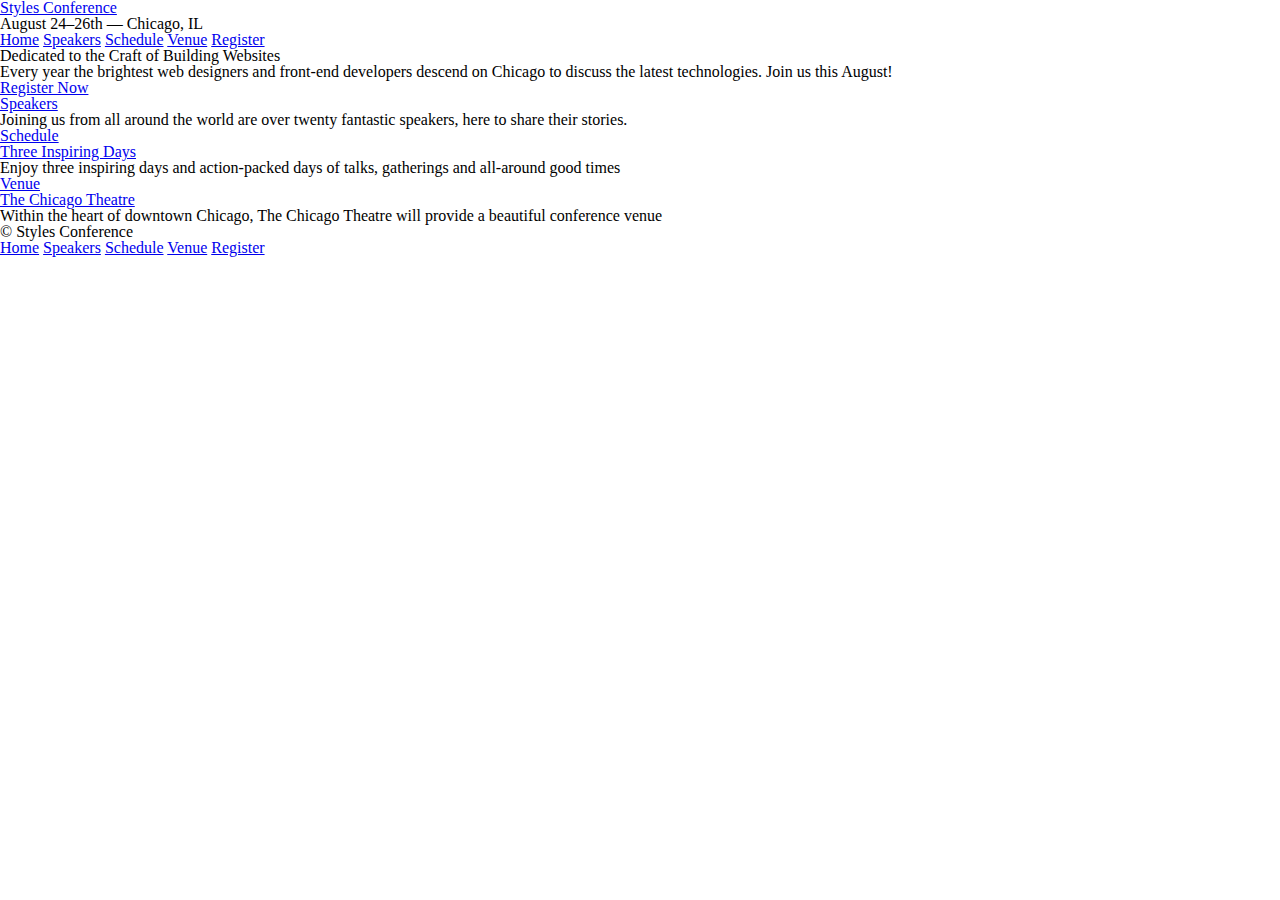
==== index.html @ 45fffbf1 "Add class and button   -Add class container to header, section and footer   -Add class button to reg" ====
<!DOCTYPE html>
<html lang="en">

<head>
  <meta charset="utf-8">
  <title>Styles Conference</title>
  <link rel="stylesheet" href="assets/stylesheets/main.css">
</head>

<body>

  <header class="container">
    <h1>
      <a href ="index.html">Styles Conference</a>
    </h1>
    <h3>
      August 24&ndash;26th &mdash; Chicago, IL
    </h3>

    <nav>
      <a href="index.html">Home</a>
      <a href="speakers.html">Speakers</a>
      <a href="schedule.html">Schedule</a>
      <a href="venue.html">Venue</a>
      <a href="register.html">Register</a>
    </nav>

  </header>

  <section class="hero container">

    <h2>Dedicated to the Craft of Building Websites</h2>

    <p>Every year the brightest web designers and front-end developers descend on Chicago to discuss the latest technologies. Join us this August!</p>

    <a class="btn btn-alt" href="register.html">Register Now</a>

  </section>

  <section class="container">

    <section>
      <a href="speakers.html">
        <h5>Speakers</h5>
      </a>
      <p>Joining us from all around the world are over twenty fantastic speakers, here to share their stories.</p>
    </section>

    <section>
      <a href="schedule.html">
        <h5>Schedule</h5>
        <h3>Three Inspiring Days</h3>
      </a>
      <p>Enjoy three inspiring days and action-packed days of talks, gatherings and all-around good times</p>
    </section>

    <section>
      <a href="venue.html">
        <h5>Venue</h5>
        <h3>The Chicago Theatre</h3>
      </a>
      <p>Within the heart of downtown Chicago, The Chicago Theatre will provide a beautiful conference venue</p>
    </section>

  </section>

  <footer class="container">

    <small>&copy; Styles Conference</small>

    <nav>
      <a href="index.html">Home</a>
      <a href="speakers.html">Speakers</a>
      <a href="schedule.html">Schedule</a>
      <a href="venue.html">Venue</a>
      <a href="register.html">Register</a>
    </nav>

  </footer>

</body>

</html>
---- assets/stylesheets/main.css ----
/* http://meyerweb.com/eric/tools/css/reset/ 2. v2.0 | 20110126
  License: none (public domain)
*/

html, body, div, span, applet, object, iframe,
h1, h2, h3, h4, h5, h6, p, blockquote, pre,
a, abbr, acronym, address, big, cite, code,
del, dfn, em, img, ins, kbd, q, s, samp,
small, strike, strong, sub, sup, tt, var,
b, u, i, center,
dl, dt, dd, ol, ul, li,
fieldset, form, label, legend,
table, caption, tbody, tfoot, thead, tr, th, td,
article, aside, canvas, details, embed,
figure, figcaption, footer, header, hgroup,
menu, nav, output, ruby, section, summary,
time, mark, audio, video {
  margin: 0;
  padding: 0;
  border: 0;
  font-size: 100%;
  font: inherit;
  vertical-align: baseline;
}
/* HTML5 display-role reset for older browsers */
article, aside, details, figcaption, figure,
footer, header, hgroup, menu, nav, section {
  display: block;
}
body {
  line-height: 1;
}
ol, ul {
  list-style: none;
}
blockquote, q {
  quotes: none;
}
blockquote:before, blockquote:after,
q:before, q:after {
  content: '';
  content: none;
}
table {
  border-collapse: collapse;
  border-spacing: 0;
}
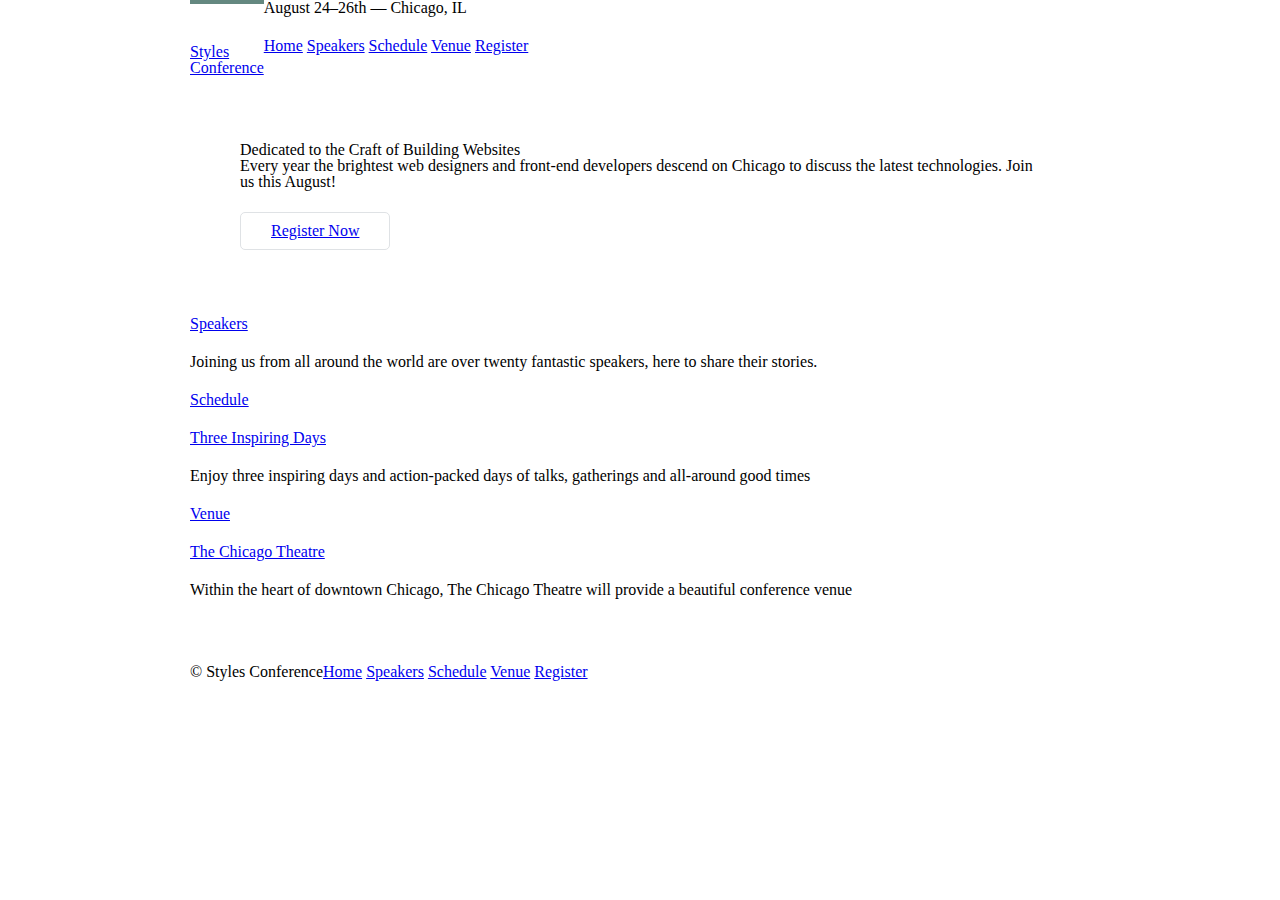
==== commit 5b6e1059: "Modify header and footer class value" ====
--- a/index.html
+++ b/index.html
@@ -9,9 +9,9 @@
 
 <body>
 
-  <header class="container">
-    <h1>
-      <a href ="index.html">Styles Conference</a>
+  <header class="container group">
+    <h1 class = "logo">
+      <a href ="index.html">Styles <br /> Conference</a>
     </h1>
     <h3>
       August 24&ndash;26th &mdash; Chicago, IL
@@ -64,7 +64,7 @@
 
   </section>
 
-  <footer class="container">
+  <footer class="primary-footer container group">
 
     <small>&copy; Styles Conference</small>
 
--- a/assets/stylesheets/main.css
+++ b/assets/stylesheets/main.css
@@ -45,3 +45,106 @@
   border-collapse: collapse;
   border-spacing: 0;
 }
+
+/*
+  ========================================
+  Grid
+  ========================================
+*/
+
+*,
+*:before,
+*:after {
+  -webkit-box-sizing: border-box;
+     -moz-box-sizing: border-box;
+          box-sizing: border-box;
+}
+
+/*
+  ========================================
+  Clearfix
+  ========================================
+*/
+.group:before,
+.group:after {
+  content: "";
+  display: table;
+}
+.group:after {
+  clear: both;
+}
+.group {
+  clear: both;
+  *zoom: 1;
+}
+
+
+.container {
+  margin: 0 auto;
+  padding-left: 30px;
+  padding-right: 30px;
+  width: 960px;
+}
+/*
+  ========================================
+  Typography
+  ========================================
+*/
+
+h1, h3, h4, h5, p {
+  margin-bottom: 22px;
+}
+
+/*
+  ========================================
+  Buttons
+  ========================================
+*/
+
+.btn {
+  border-radius: 5px;
+  display: inline-block;
+  margin: 0;
+}
+
+.btn-alt {
+  border: 1px solid #dfe2e5;
+  padding: 10px 30px;
+}
+
+/*
+  ========================================
+  Home
+  ========================================
+*/
+
+.hero {
+  padding: 22px 80px 66px 80px;
+}
+/*
+  ========================================
+  Primary header
+  ========================================
+*/
+
+.logo {
+  border-top: 4px solid #648880;
+  padding: 40px 0 22px 0;
+  float: left;
+}
+
+
+/*
+  ========================================
+  Primary footer
+  ========================================
+*/
+
+.primary-footer small {
+  float: left;
+}
+
+.primary-footer {
+  padding-bottom: 44px;
+  padding-top: 44px;
+}
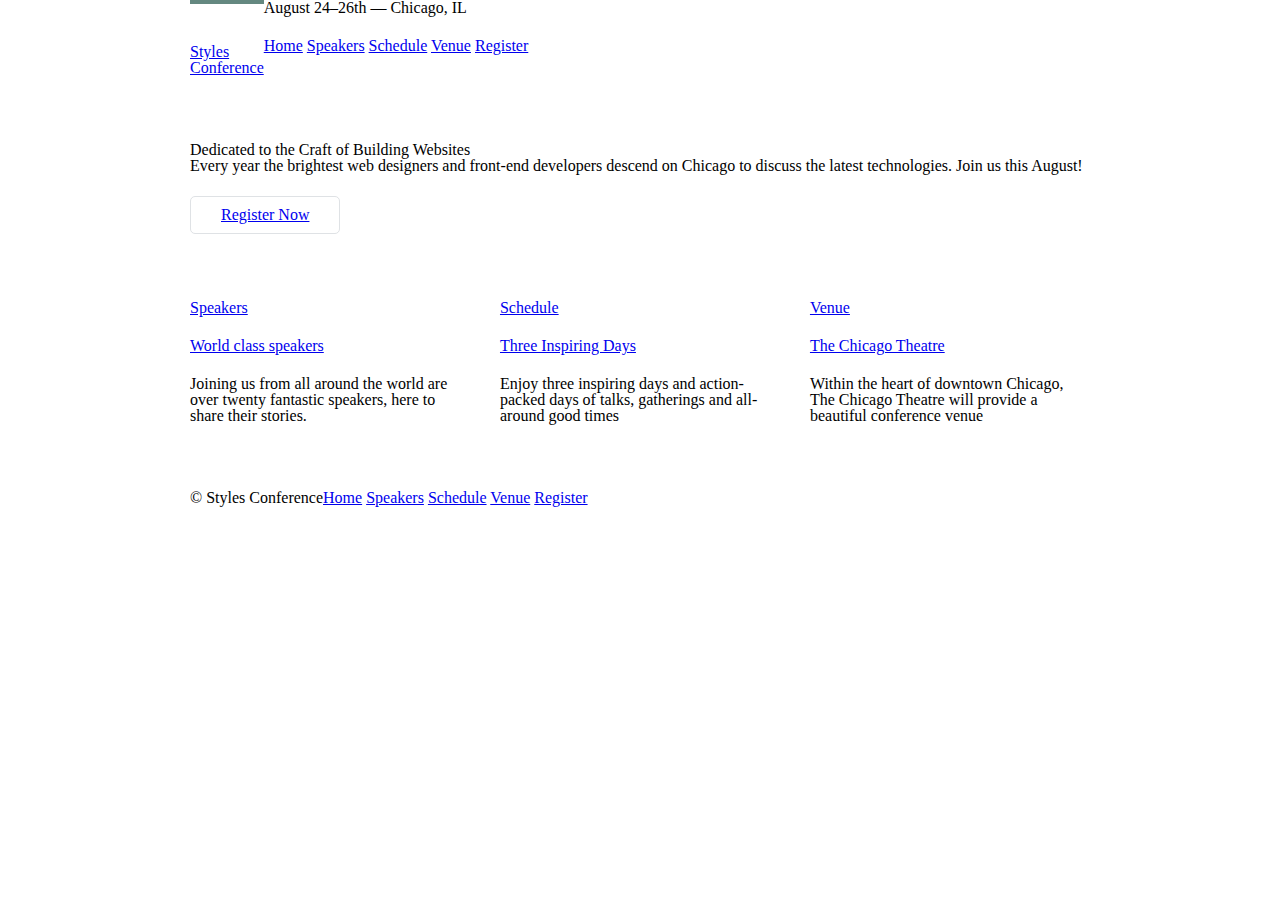
==== commit 60eecb05: "Add class grid, col-1-3 and remove class container   -Replace class value container with grid   -Add" ====
--- a/index.html
+++ b/index.html
@@ -37,24 +37,22 @@
 
   </section>
 
-  <section class="container">
+  <section class="grid">
 
-    <section>
+    <section class = "col-1-3">
       <a href="speakers.html">
         <h5>Speakers</h5>
+        <h3>World class speakers</h3>
       </a>
       <p>Joining us from all around the world are over twenty fantastic speakers, here to share their stories.</p>
-    </section>
-
-    <section>
+    </section><!--
+    --><section class = "col-1-3">
       <a href="schedule.html">
         <h5>Schedule</h5>
         <h3>Three Inspiring Days</h3>
       </a>
       <p>Enjoy three inspiring days and action-packed days of talks, gatherings and all-around good times</p>
-    </section>
-
-    <section>
+    </section><section class = "col-1-3">
       <a href="venue.html">
         <h5>Venue</h5>
         <h3>The Chicago Theatre</h3>
--- a/assets/stylesheets/main.css
+++ b/assets/stylesheets/main.css
@@ -148,3 +148,34 @@
   padding-bottom: 44px;
   padding-top: 44px;
 }
+
+
+.col-1-3 {
+  width: 33.33%;
+}
+.col-2-3 {
+  width: 66.66%;
+}
+
+.col-1-3,
+.col-2-3 {
+  display: inline-block;
+  vertical-align: top;
+}
+
+.grid,
+.col-1-3,
+.col-2-3 {
+  padding-left: 15px;
+  padding-right: 15px;
+}
+
+.container,
+.grid {
+  margin: 0 auto;
+  width: 960px;
+}
+.container {
+  padding-left: 30px;
+  padding-right: 30px;
+}
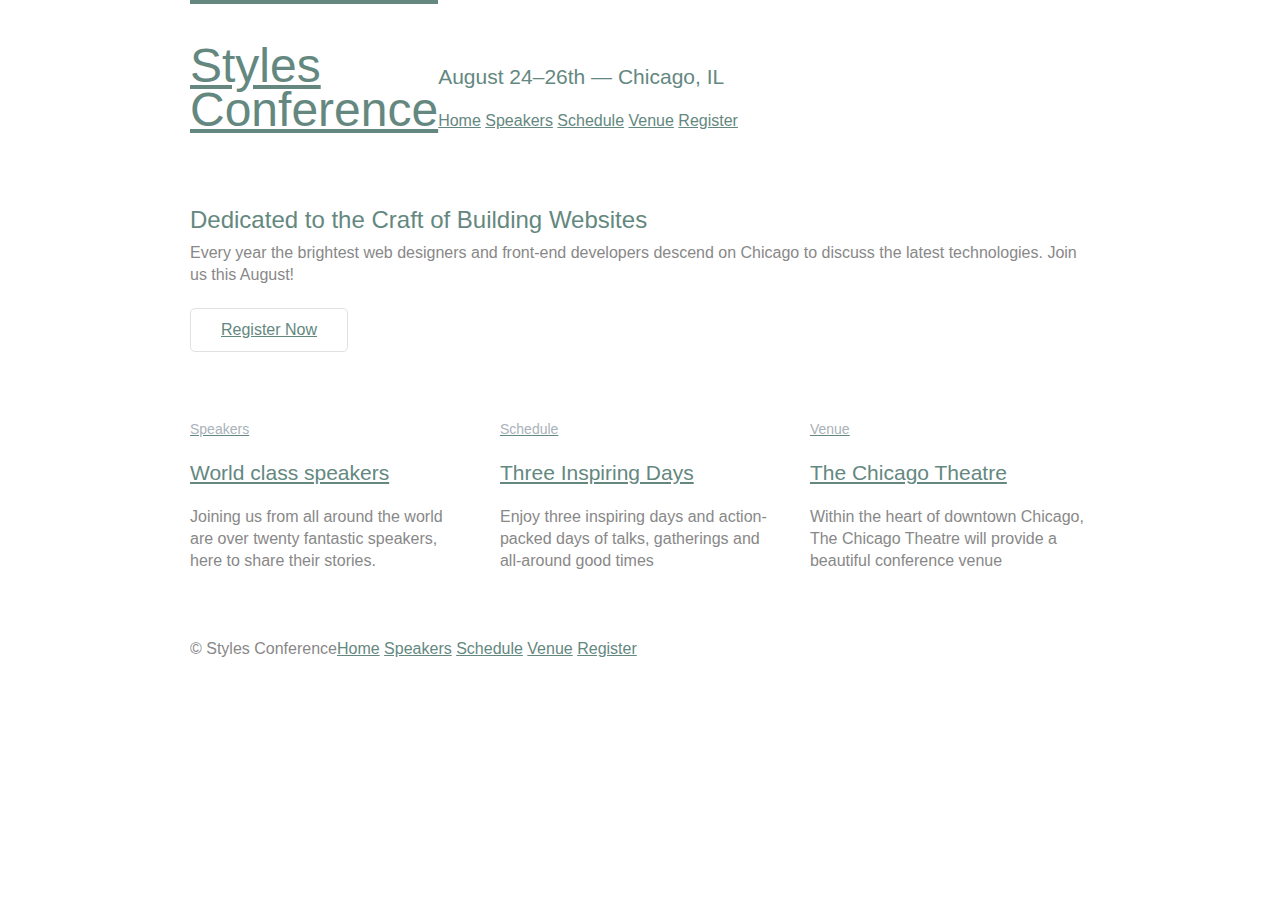
==== commit 4a564c4e: "Add class tagline to header element" ====
--- a/index.html
+++ b/index.html
@@ -13,9 +13,8 @@
     <h1 class = "logo">
       <a href ="index.html">Styles <br /> Conference</a>
     </h1>
-    <h3>
-      August 24&ndash;26th &mdash; Chicago, IL
-    </h3>
+    <h3 class="tagline">August 24&ndash;26th &mdash; Chicago, IL</h3>
+
 
     <nav>
       <a href="index.html">Home</a>
--- a/assets/stylesheets/main.css
+++ b/assets/stylesheets/main.css
@@ -133,7 +133,6 @@
   float: left;
 }
 
-
 /*
   ========================================
   Primary footer
@@ -179,3 +178,73 @@
   padding-left: 30px;
   padding-right: 30px;
 }
+
+/*
+  ========================================
+  Custom styles
+  ========================================
+*/
+body {
+  color: #888;
+  font: 300 16px/22px "Open Sans", "Helvetica Neue", Helvetica, Arial, sans-serif;
+}
+
+h1, h2, h3, h4 {
+  color: #648880;
+}
+
+h1 {
+  font-size: 36px;
+  line-height: 44px;
+}
+h2 {
+  font-size: 24px;
+  line-height: 44px;
+}
+h3 {
+  font-size: 21px;
+}
+h4 {
+  font-size: 18px;
+}
+
+h5 {
+  color: #a9b2b9;
+  font-size: 14px;
+  font-weight: 400;
+}
+
+strong {
+  font-weight: 400;
+}
+cite, em {
+  font-style: italic;
+}
+
+
+/*
+  ========================================
+  Links
+  ========================================
+*/
+
+a:hover {
+  color: #a9b2b9;
+}
+a {
+  color: #648880;
+}
+
+
+.logo {
+  border-top: 4px solid #648880;
+  float: left;
+  font-size: 48px;
+  line-height: 44px;
+  padding: 40px 0 22px 0;
+}
+
+
+.tagline {
+  margin: 66px 0 22px 0;
+}
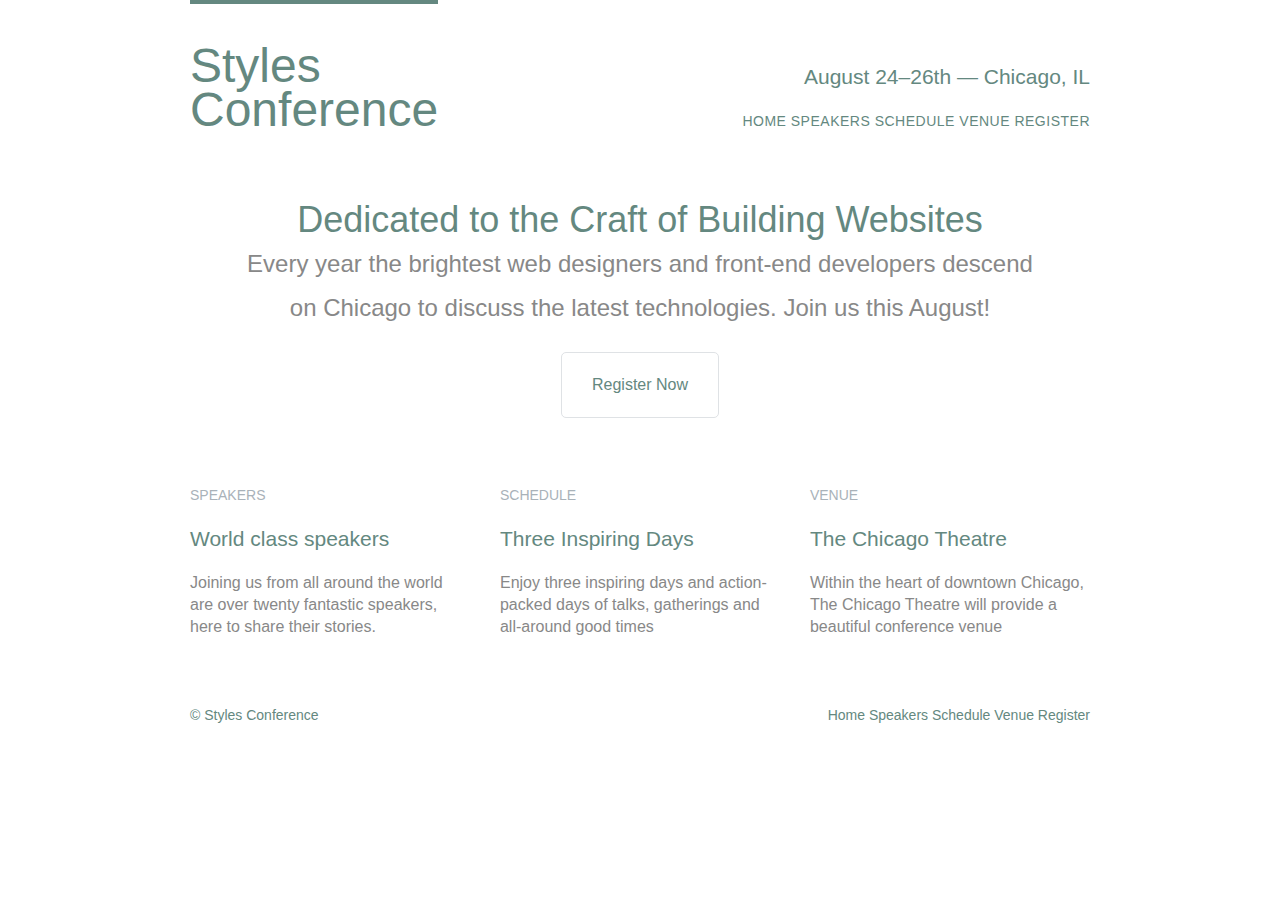
==== commit ffc3a373: "Add googleapis font Lato" ====
--- a/index.html
+++ b/index.html
@@ -5,7 +5,10 @@
   <meta charset="utf-8">
   <title>Styles Conference</title>
   <link rel="stylesheet" href="assets/stylesheets/main.css">
+  <link rel="stylesheet"
+  href="http://fonts.googleapis.com/css?family=Lato:100,300,400">
 </head>
+
 
 <body>
 
@@ -16,7 +19,7 @@
     <h3 class="tagline">August 24&ndash;26th &mdash; Chicago, IL</h3>
 
 
-    <nav>
+    <nav class="nav primary-nav">
       <a href="index.html">Home</a>
       <a href="speakers.html">Speakers</a>
       <a href="schedule.html">Schedule</a>
@@ -38,7 +41,7 @@
 
   <section class="grid">
 
-    <section class = "col-1-3">
+    <section class = "teaser col-1-3">
       <a href="speakers.html">
         <h5>Speakers</h5>
         <h3>World class speakers</h3>
@@ -65,7 +68,7 @@
 
     <small>&copy; Styles Conference</small>
 
-    <nav>
+    <nav class ="nav">
       <a href="index.html">Home</a>
       <a href="speakers.html">Speakers</a>
       <a href="schedule.html">Schedule</a>
--- a/assets/stylesheets/main.css
+++ b/assets/stylesheets/main.css
@@ -212,6 +212,7 @@
   color: #a9b2b9;
   font-size: 14px;
   font-weight: 400;
+  text-transform: uppercase;
 }
 
 strong {
@@ -227,12 +228,19 @@
   Links
   ========================================
 */
-
+.teaser a:hover h3 {
+  color: #a9b2b9;
+}
+
+a {
+  color: #648880;
+  text-decoration: none;
+}
 a:hover {
   color: #a9b2b9;
 }
-a {
-  color: #648880;
+p a {
+  border-bottom: 1px solid #dfe2e5;
 }
 
 
@@ -247,4 +255,44 @@
 
 .tagline {
   margin: 66px 0 22px 0;
-}
+  text-align: right;
+}
+
+
+.primary-nav {
+  font-size: 14px;
+  font-weight: 400;
+  letter-spacing: .5px;
+  text-transform: uppercase;
+}
+
+
+.primary-footer {
+color: #648880;
+font-size: 14px;
+padding-bottom: 44px;
+padding-top: 44px;
+}
+
+.primary-footer small {
+float: left;
+font-weight: 400;
+}
+
+.nav{
+  text-align: right;
+}
+
+
+.hero h2 {
+  font-size: 36px;
+}
+.hero p {
+  font-size: 24px;
+}
+
+.hero{
+  line-height: 44px;
+  padding: 22px 80px 66px 80px;
+  text-align: center;
+}
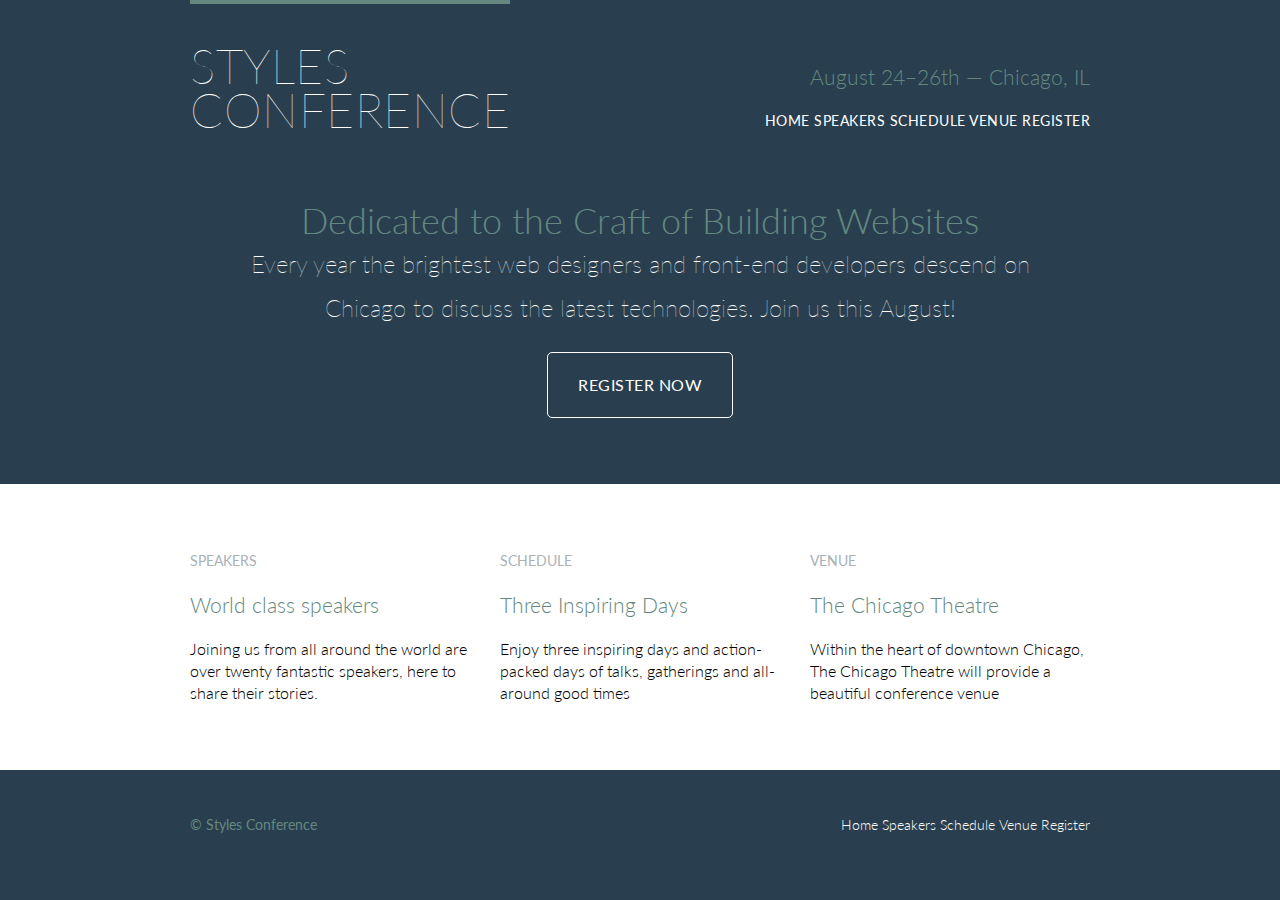
==== commit 9b4a82ab: "Add class row and primary-header" ====
--- a/index.html
+++ b/index.html
@@ -12,7 +12,7 @@
 
 <body>
 
-  <header class="container group">
+  <header class="primary-header container group">
     <h1 class = "logo">
       <a href ="index.html">Styles <br /> Conference</a>
     </h1>
@@ -38,8 +38,8 @@
     <a class="btn btn-alt" href="register.html">Register Now</a>
 
   </section>
-
-  <section class="grid">
+  <section class="row">
+    <section class="grid">
 
     <section class = "teaser col-1-3">
       <a href="speakers.html">
@@ -64,6 +64,9 @@
 
   </section>
 
+  </section>
+
+
   <footer class="primary-footer container group">
 
     <small>&copy; Styles Conference</small>
--- a/assets/stylesheets/main.css
+++ b/assets/stylesheets/main.css
@@ -100,17 +100,27 @@
   Buttons
   ========================================
 */
-
 .btn {
   border-radius: 5px;
+  color: #fff;
+  cursor: pointer;
   display: inline-block;
+  font-weight: 400;
+  letter-spacing: .5px;
   margin: 0;
-}
+  text-transform: uppercase;
+}
+
 
 .btn-alt {
-  border: 1px solid #dfe2e5;
+  border: 1px solid #fff;
   padding: 10px 30px;
 }
+.btn-alt:hover {
+  background: #fff;
+  color: #648880;
+}
+
 
 /*
   ========================================
@@ -118,9 +128,6 @@
   ========================================
 */
 
-.hero {
-  padding: 22px 80px 66px 80px;
-}
 /*
   ========================================
   Primary header
@@ -185,8 +192,9 @@
   ========================================
 */
 body {
+  background: #293f50;a
   color: #888;
-  font: 300 16px/22px "Open Sans", "Helvetica Neue", Helvetica, Arial, sans-serif;
+  font: 300 16px/22px "Lato", "Open Sans", "Helvetica Neue", Helvetica, Arial, sans-serif;
 }
 
 h1, h2, h3, h4 {
@@ -248,11 +256,12 @@
   border-top: 4px solid #648880;
   float: left;
   font-size: 48px;
+  font-weight: 100;
+  letter-spacing: .5px;
   line-height: 44px;
   padding: 40px 0 22px 0;
-}
-
-
+  text-transform: uppercase;
+}
 .tagline {
   margin: 66px 0 22px 0;
   text-align: right;
@@ -283,16 +292,38 @@
   text-align: right;
 }
 
-
-.hero h2 {
-  font-size: 36px;
-}
-.hero p {
-  font-size: 24px;
-}
-
 .hero{
+  color: #fff;
   line-height: 44px;
   padding: 22px 80px 66px 80px;
   text-align: center;
 }
+
+.hero h2 {
+  font-size: 36px;
+}
+.hero p {
+  font-size: 24px;
+  font-weight: 100;
+}
+
+.primary-header a,
+.primary-footer a {
+  color: #fff;
+}
+.primary-header a:hover,
+.primary-footer a:hover {
+  color: #648880;
+}
+
+/*
+  ========================================
+  Rows
+  ========================================
+*/
+
+.row {
+  background: #fff;
+  min-width: 960px;
+  padding: 66px 0 44px 0;
+}
